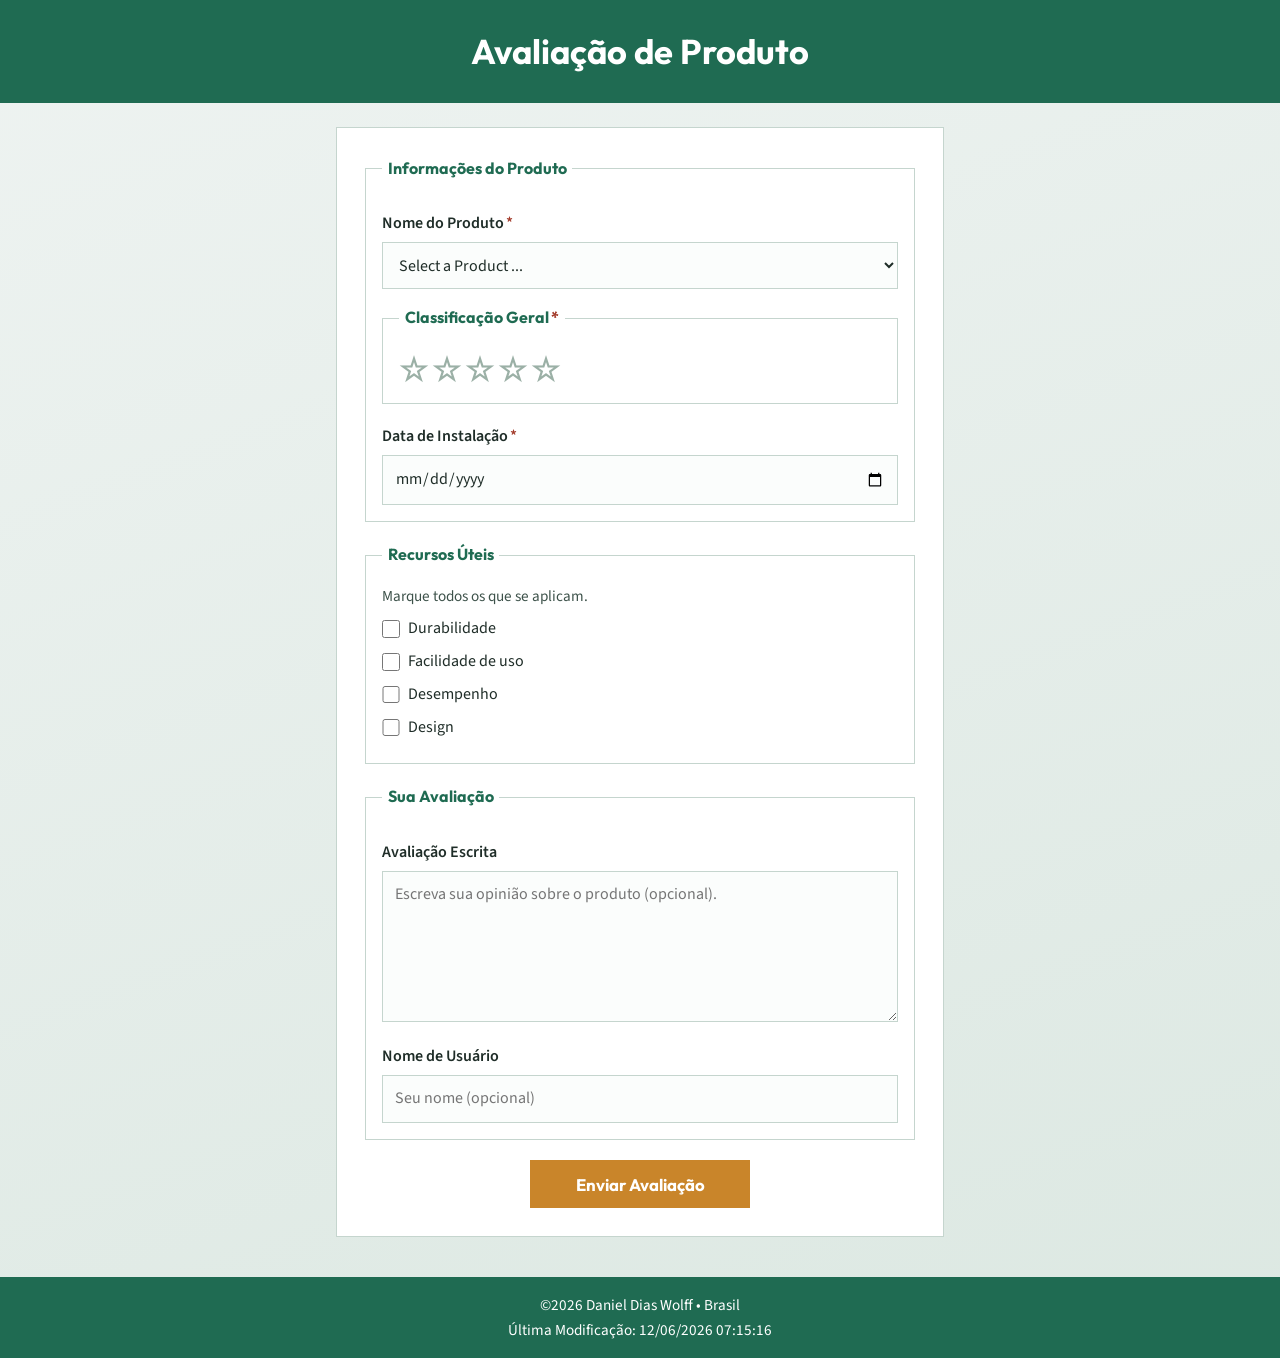
==== formulario.html @ 79c7a691 "Adiciona o formulário de avaliação de produto da S05. Inclui página de confirmação com contador em l" ====
<!DOCTYPE html>
<html lang="pt-BR">

<head>
  <meta charset="UTF-8">
  <meta name="viewport" content="width=device-width, initial-scale=1.0">
  <meta name="author" content="Daniel Dias Wolff">
  <meta name="description"
    content="Formulário de avaliação de produto da disciplina WDD 131. Envie classificação, data de instalação e comentários.">
  <title>Avaliação de Produto – WDD 131</title>
  <link rel="preconnect" href="https://fonts.googleapis.com">
  <link rel="preconnect" href="https://fonts.gstatic.com" crossorigin>
  <link
    href="https://fonts.googleapis.com/css2?family=Outfit:wght@500;700&family=Source+Sans+3:wght@400;600&display=swap"
    rel="stylesheet">
  <link rel="stylesheet" href="estilos/formulario.css">
  <script src="scripts/obterdatas.js" defer></script>
  <script src="scripts/formulario.js" defer></script>
</head>

<body>
  <header>
    <h1>Avaliação de Produto</h1>
  </header>

  <main>
    <form method="get" action="review.html">
      <fieldset>
        <legend>Informações do Produto</legend>

        <label for="produto">Nome do Produto<span class="obrigatorio">*</span></label>
        <select id="produto" name="produto" required>
          <option value="" disabled selected>Select a Product ...</option>
        </select>

        <fieldset class="classificacao">
          <legend>Classificação Geral<span class="obrigatorio">*</span></legend>
          <div class="estrelas">
            <input type="radio" id="nota5" name="classificacao" value="5" required>
            <label for="nota5" title="5 estrelas">☆</label>

            <input type="radio" id="nota4" name="classificacao" value="4" required>
            <label for="nota4" title="4 estrelas">☆</label>

            <input type="radio" id="nota3" name="classificacao" value="3" required>
            <label for="nota3" title="3 estrelas">☆</label>

            <input type="radio" id="nota2" name="classificacao" value="2" required>
            <label for="nota2" title="2 estrelas">☆</label>

            <input type="radio" id="nota1" name="classificacao" value="1" required>
            <label for="nota1" title="1 estrela">☆</label>
          </div>
        </fieldset>

        <label for="data-instalacao">Data de Instalação<span class="obrigatorio">*</span></label>
        <input type="date" id="data-instalacao" name="data-instalacao" required>
      </fieldset>

      <fieldset>
        <legend>Recursos Úteis</legend>
        <p class="ajuda">Marque todos os que se aplicam.</p>

        <div class="opcao">
          <input type="checkbox" id="durabilidade" name="recurso" value="durabilidade">
          <label for="durabilidade">Durabilidade</label>
        </div>
        <div class="opcao">
          <input type="checkbox" id="facilidade" name="recurso" value="facilidade">
          <label for="facilidade">Facilidade de uso</label>
        </div>
        <div class="opcao">
          <input type="checkbox" id="desempenho" name="recurso" value="desempenho">
          <label for="desempenho">Desempenho</label>
        </div>
        <div class="opcao">
          <input type="checkbox" id="design" name="recurso" value="design">
          <label for="design">Design</label>
        </div>
      </fieldset>

      <fieldset>
        <legend>Sua Avaliação</legend>

        <label for="avaliacao">Avaliação Escrita</label>
        <textarea id="avaliacao" name="avaliacao" rows="5"
          placeholder="Escreva sua opinião sobre o produto (opcional)."></textarea>

        <label for="usuario">Nome de Usuário</label>
        <input type="text" id="usuario" name="usuario" placeholder="Seu nome (opcional)" autocomplete="nickname">
      </fieldset>

      <input type="submit" value="Enviar Avaliação">
    </form>
  </main>

  <footer>
    <p>©<span id="anoatual"></span> Daniel Dias Wolff • Brasil</p>
    <p id="ultimaModificacao"></p>
  </footer>
</body>

</html>
---- estilos/formulario.css ----
* {
  margin: 0;
  padding: 0;
  box-sizing: border-box;
}

:root {
  --cor-fundo: #eef3f1;
  --cor-superficie: #ffffff;
  --cor-texto: #1f2d28;
  --cor-primaria: #1f6b52;
  --cor-destaque: #c9852a;
  --cor-borda: #c5d5ce;
  --fonte-titulo: "Outfit", sans-serif;
  --fonte-corpo: "Source Sans 3", sans-serif;
}

body {
  font-family: var(--fonte-corpo);
  background: linear-gradient(160deg, #eef3f1 0%, #dce8e2 100%);
  color: var(--cor-texto);
  line-height: 1.6;
  min-height: 100vh;
  display: flex;
  flex-direction: column;
}

header {
  background-color: var(--cor-primaria);
  color: #fff;
  padding: 1.5rem 1rem;
  text-align: center;
}

h1 {
  font-family: var(--fonte-titulo);
  font-size: 1.85rem;
  font-weight: 700;
}

main {
  width: min(640px, 100%);
  margin: 1.5rem auto 2.5rem;
  padding: 0 1rem;
  flex: 1;
}

form {
  background-color: var(--cor-superficie);
  border: 1px solid var(--cor-borda);
  padding: 1.25rem;
}

fieldset {
  border: 1px solid var(--cor-borda);
  padding: 1rem;
  margin-bottom: 1.25rem;
}

legend {
  font-family: var(--fonte-titulo);
  font-weight: 700;
  color: var(--cor-primaria);
  padding: 0 0.35rem;
}

label {
  display: block;
  font-weight: 600;
  margin: 0.85rem 0 0.35rem;
}

.obrigatorio {
  color: #a33b2b;
  margin-left: 0.15rem;
}

.ajuda {
  font-size: 0.95rem;
  margin-bottom: 0.5rem;
  color: #3d524a;
}

input[type="text"],
input[type="date"],
select,
textarea {
  width: 100%;
  padding: 0.65rem 0.75rem;
  border: 1px solid var(--cor-borda);
  font: inherit;
  color: var(--cor-texto);
  background-color: #fbfdfc;
}

textarea {
  resize: vertical;
  min-height: 110px;
}

input:focus,
select:focus,
textarea:focus {
  outline: 2px solid var(--cor-primaria);
  outline-offset: 2px;
}

.classificacao {
  margin-top: 1rem;
}

.estrelas {
  display: flex;
  flex-direction: row-reverse;
  justify-content: flex-end;
  gap: 0.25rem;
  margin-top: 0.5rem;
}

.estrelas input {
  position: absolute;
  opacity: 0;
  width: 1px;
  height: 1px;
}

.estrelas label {
  margin: 0;
  font-size: 2rem;
  line-height: 1;
  cursor: pointer;
  color: #9bb0a6;
}

.estrelas input:focus + label {
  outline: 2px solid var(--cor-primaria);
  outline-offset: 2px;
}

.estrelas label:hover,
.estrelas label:hover ~ label,
.estrelas input:checked ~ label {
  color: var(--cor-destaque);
}

.opcao {
  display: flex;
  align-items: center;
  gap: 0.55rem;
  margin: 0.45rem 0;
}

.opcao label {
  margin: 0;
  font-weight: 400;
}

.opcao input {
  width: 1.1rem;
  height: 1.1rem;
  accent-color: var(--cor-primaria);
}

input[type="submit"] {
  display: block;
  width: 100%;
  margin-top: 0.5rem;
  padding: 0.85rem 1rem;
  border: none;
  background-color: var(--cor-destaque);
  color: #fff;
  font-family: var(--fonte-titulo);
  font-size: 1.05rem;
  font-weight: 700;
  cursor: pointer;
}

input[type="submit"]:hover {
  background-color: #b07220;
}

.confirmacao {
  background-color: var(--cor-superficie);
  border: 1px solid var(--cor-borda);
  padding: 1.75rem 1.25rem;
  text-align: center;
}

.mensagem {
  font-family: var(--fonte-titulo);
  font-size: 1.25rem;
  color: var(--cor-primaria);
  margin-bottom: 1rem;
}

.contador {
  margin-bottom: 1.25rem;
}

.voltar {
  display: inline-block;
  padding: 0.65rem 1.1rem;
  background-color: var(--cor-primaria);
  color: #fff;
  text-decoration: none;
  font-weight: 600;
}

.voltar:hover {
  background-color: #185541;
}

footer {
  background-color: var(--cor-primaria);
  color: #fff;
  text-align: center;
  padding: 1rem;
  font-size: 0.95rem;
}

@media (min-width: 640px) {
  h1 {
    font-size: 2.15rem;
  }

  form,
  .confirmacao {
    padding: 1.75rem;
  }

  input[type="submit"] {
    width: auto;
    min-width: 220px;
    margin-left: auto;
    margin-right: auto;
  }
}
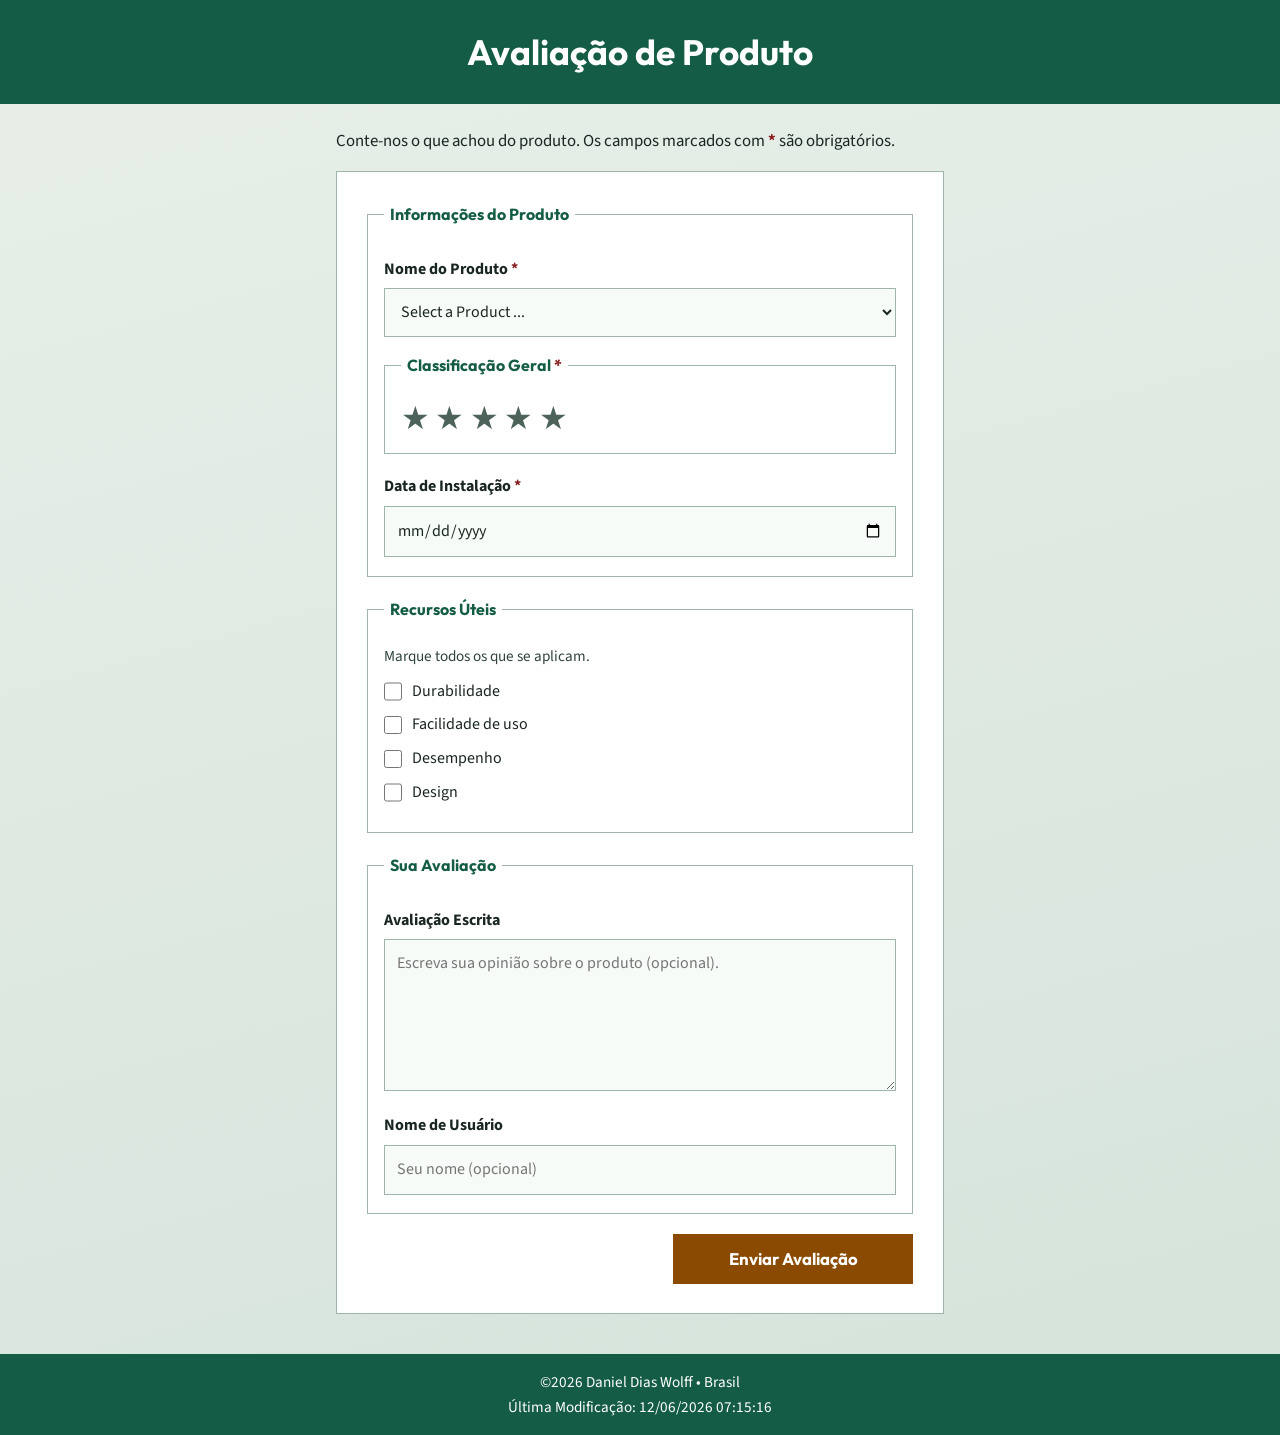
==== commit 4fcb2206: "Ajusta o formulário S05 para atender à rubrica e ao Lighthouse. Inclui avaliacao.html com localStora" ====
--- a/formulario.html
+++ b/formulario.html
@@ -8,10 +8,11 @@
   <meta name="description"
     content="Formulário de avaliação de produto da disciplina WDD 131. Envie classificação, data de instalação e comentários.">
   <title>Avaliação de Produto – WDD 131</title>
+  <link rel="icon" href="favicon.ico" sizes="any">
   <link rel="preconnect" href="https://fonts.googleapis.com">
   <link rel="preconnect" href="https://fonts.gstatic.com" crossorigin>
   <link
-    href="https://fonts.googleapis.com/css2?family=Outfit:wght@500;700&family=Source+Sans+3:wght@400;600&display=swap"
+    href="https://fonts.googleapis.com/css2?family=Outfit:wght@600;700&family=Source+Sans+3:wght@400;600;700&display=swap"
     rel="stylesheet">
   <link rel="stylesheet" href="estilos/formulario.css">
   <script src="scripts/obterdatas.js" defer></script>
@@ -24,37 +25,46 @@
   </header>
 
   <main>
+    <p class="intro">
+      Conte-nos o que achou do produto. Os campos marcados com
+      <span class="obrigatorio">*</span> são obrigatórios.
+    </p>
+
     <form method="get" action="review.html">
       <fieldset>
         <legend>Informações do Produto</legend>
 
-        <label for="produto">Nome do Produto<span class="obrigatorio">*</span></label>
-        <select id="produto" name="produto" required>
-          <option value="" disabled selected>Select a Product ...</option>
-        </select>
+        <div class="campo">
+          <label for="produto">Nome do Produto <span class="obrigatorio">*</span></label>
+          <select id="produto" name="produto" required>
+            <option value="" disabled selected>Select a Product ...</option>
+          </select>
+        </div>
 
         <fieldset class="classificacao">
-          <legend>Classificação Geral<span class="obrigatorio">*</span></legend>
-          <div class="estrelas">
-            <input type="radio" id="nota5" name="classificacao" value="5" required>
-            <label for="nota5" title="5 estrelas">☆</label>
+          <legend>Classificação Geral <span class="obrigatorio">*</span></legend>
+          <div class="estrelas" role="radiogroup" aria-label="Classificação de 1 a 5 estrelas">
+            <input type="radio" id="nota5" name="classificacao" value="5" required aria-label="5 estrelas">
+            <label for="nota5"><span aria-hidden="true">★</span></label>
 
-            <input type="radio" id="nota4" name="classificacao" value="4" required>
-            <label for="nota4" title="4 estrelas">☆</label>
+            <input type="radio" id="nota4" name="classificacao" value="4" required aria-label="4 estrelas">
+            <label for="nota4"><span aria-hidden="true">★</span></label>
 
-            <input type="radio" id="nota3" name="classificacao" value="3" required>
-            <label for="nota3" title="3 estrelas">☆</label>
+            <input type="radio" id="nota3" name="classificacao" value="3" required aria-label="3 estrelas">
+            <label for="nota3"><span aria-hidden="true">★</span></label>
 
-            <input type="radio" id="nota2" name="classificacao" value="2" required>
-            <label for="nota2" title="2 estrelas">☆</label>
+            <input type="radio" id="nota2" name="classificacao" value="2" required aria-label="2 estrelas">
+            <label for="nota2"><span aria-hidden="true">★</span></label>
 
-            <input type="radio" id="nota1" name="classificacao" value="1" required>
-            <label for="nota1" title="1 estrela">☆</label>
+            <input type="radio" id="nota1" name="classificacao" value="1" required aria-label="1 estrela">
+            <label for="nota1"><span aria-hidden="true">★</span></label>
           </div>
         </fieldset>
 
-        <label for="data-instalacao">Data de Instalação<span class="obrigatorio">*</span></label>
-        <input type="date" id="data-instalacao" name="data-instalacao" required>
+        <div class="campo">
+          <label for="data-instalacao">Data de Instalação <span class="obrigatorio">*</span></label>
+          <input type="date" id="data-instalacao" name="data-instalacao" required>
+        </div>
       </fieldset>
 
       <fieldset>
@@ -82,12 +92,16 @@
       <fieldset>
         <legend>Sua Avaliação</legend>
 
-        <label for="avaliacao">Avaliação Escrita</label>
-        <textarea id="avaliacao" name="avaliacao" rows="5"
-          placeholder="Escreva sua opinião sobre o produto (opcional)."></textarea>
+        <div class="campo">
+          <label for="avaliacao">Avaliação Escrita</label>
+          <textarea id="avaliacao" name="avaliacao" rows="5"
+            placeholder="Escreva sua opinião sobre o produto (opcional)."></textarea>
+        </div>
 
-        <label for="usuario">Nome de Usuário</label>
-        <input type="text" id="usuario" name="usuario" placeholder="Seu nome (opcional)" autocomplete="nickname">
+        <div class="campo">
+          <label for="usuario">Nome de Usuário</label>
+          <input type="text" id="usuario" name="usuario" placeholder="Seu nome (opcional)" autocomplete="nickname">
+        </div>
       </fieldset>
 
       <input type="submit" value="Enviar Avaliação">
--- a/estilos/formulario.css
+++ b/estilos/formulario.css
@@ -5,19 +5,21 @@
 }
 
 :root {
-  --cor-fundo: #eef3f1;
+  --cor-fundo: #e8efe9;
   --cor-superficie: #ffffff;
-  --cor-texto: #1f2d28;
-  --cor-primaria: #1f6b52;
-  --cor-destaque: #c9852a;
-  --cor-borda: #c5d5ce;
+  --cor-texto: #1a2621;
+  --cor-primaria: #145c45;
+  --cor-destaque: #8a4b00;
+  --cor-borda: #9fb5aa;
+  --cor-estrela: #4d6359;
   --fonte-titulo: "Outfit", sans-serif;
   --fonte-corpo: "Source Sans 3", sans-serif;
 }
 
 body {
   font-family: var(--fonte-corpo);
-  background: linear-gradient(160deg, #eef3f1 0%, #dce8e2 100%);
+  background-color: var(--cor-fundo);
+  background-image: linear-gradient(165deg, #e8efe9 0%, #d5e3db 100%);
   color: var(--cor-texto);
   line-height: 1.6;
   min-height: 100vh;
@@ -45,6 +47,16 @@
   flex: 1;
 }
 
+.intro {
+  margin-bottom: 1rem;
+  font-size: 1.05rem;
+}
+
+.obrigatorio {
+  color: #8b1e1e;
+  font-weight: 700;
+}
+
 form {
   background-color: var(--cor-superficie);
   border: 1px solid var(--cor-borda);
@@ -53,7 +65,7 @@
 
 fieldset {
   border: 1px solid var(--cor-borda);
-  padding: 1rem;
+  padding: 1rem 1rem 1.15rem;
   margin-bottom: 1.25rem;
 }
 
@@ -61,24 +73,24 @@
   font-family: var(--fonte-titulo);
   font-weight: 700;
   color: var(--cor-primaria);
-  padding: 0 0.35rem;
-}
-
-label {
+  padding: 0 0.4rem;
+}
+
+.campo {
+  margin-top: 0.85rem;
+}
+
+.campo label,
+fieldset > label {
   display: block;
-  font-weight: 600;
-  margin: 0.85rem 0 0.35rem;
-}
-
-.obrigatorio {
-  color: #a33b2b;
-  margin-left: 0.15rem;
+  font-weight: 700;
+  margin-bottom: 0.35rem;
 }
 
 .ajuda {
   font-size: 0.95rem;
-  margin-bottom: 0.5rem;
-  color: #3d524a;
+  margin: 0.35rem 0 0.65rem;
+  color: #2f433b;
 }
 
 input[type="text"],
@@ -86,11 +98,11 @@
 select,
 textarea {
   width: 100%;
-  padding: 0.65rem 0.75rem;
+  padding: 0.7rem 0.75rem;
   border: 1px solid var(--cor-borda);
   font: inherit;
   color: var(--cor-texto);
-  background-color: #fbfdfc;
+  background-color: #f7fbf8;
 }
 
 textarea {
@@ -101,7 +113,7 @@
 input:focus,
 select:focus,
 textarea:focus {
-  outline: 2px solid var(--cor-primaria);
+  outline: 3px solid var(--cor-primaria);
   outline-offset: 2px;
 }
 
@@ -113,8 +125,8 @@
   display: flex;
   flex-direction: row-reverse;
   justify-content: flex-end;
-  gap: 0.25rem;
-  margin-top: 0.5rem;
+  gap: 0.35rem;
+  margin-top: 0.55rem;
 }
 
 .estrelas input {
@@ -129,12 +141,12 @@
   font-size: 2rem;
   line-height: 1;
   cursor: pointer;
-  color: #9bb0a6;
+  color: var(--cor-estrela);
 }
 
 .estrelas input:focus + label {
-  outline: 2px solid var(--cor-primaria);
-  outline-offset: 2px;
+  outline: 3px solid var(--cor-primaria);
+  outline-offset: 3px;
 }
 
 .estrelas label:hover,
@@ -146,8 +158,8 @@
 .opcao {
   display: flex;
   align-items: center;
-  gap: 0.55rem;
-  margin: 0.45rem 0;
+  gap: 0.6rem;
+  margin: 0.5rem 0;
 }
 
 .opcao label {
@@ -156,16 +168,16 @@
 }
 
 .opcao input {
-  width: 1.1rem;
-  height: 1.1rem;
+  width: 1.15rem;
+  height: 1.15rem;
   accent-color: var(--cor-primaria);
 }
 
 input[type="submit"] {
   display: block;
   width: 100%;
-  margin-top: 0.5rem;
-  padding: 0.85rem 1rem;
+  margin-top: 0.35rem;
+  padding: 0.9rem 1.1rem;
   border: none;
   background-color: var(--cor-destaque);
   color: #fff;
@@ -175,8 +187,14 @@
   cursor: pointer;
 }
 
-input[type="submit"]:hover {
-  background-color: #b07220;
+input[type="submit"]:hover,
+input[type="submit"]:focus {
+  background-color: #6e3c00;
+}
+
+input[type="submit"]:focus {
+  outline: 3px solid var(--cor-primaria);
+  outline-offset: 3px;
 }
 
 .confirmacao {
@@ -188,26 +206,33 @@
 
 .mensagem {
   font-family: var(--fonte-titulo);
-  font-size: 1.25rem;
+  font-size: 1.3rem;
+  font-weight: 700;
   color: var(--cor-primaria);
   margin-bottom: 1rem;
 }
 
 .contador {
-  margin-bottom: 1.25rem;
+  margin-bottom: 1.35rem;
 }
 
 .voltar {
   display: inline-block;
-  padding: 0.65rem 1.1rem;
+  padding: 0.7rem 1.2rem;
   background-color: var(--cor-primaria);
   color: #fff;
   text-decoration: none;
-  font-weight: 600;
-}
-
-.voltar:hover {
-  background-color: #185541;
+  font-weight: 700;
+}
+
+.voltar:hover,
+.voltar:focus {
+  background-color: #0f4634;
+}
+
+.voltar:focus {
+  outline: 3px solid var(--cor-destaque);
+  outline-offset: 3px;
 }
 
 footer {
@@ -220,18 +245,18 @@
 
 @media (min-width: 640px) {
   h1 {
-    font-size: 2.15rem;
+    font-size: 2.2rem;
   }
 
   form,
   .confirmacao {
-    padding: 1.75rem;
+    padding: 1.85rem;
   }
 
   input[type="submit"] {
     width: auto;
-    min-width: 220px;
+    min-width: 240px;
     margin-left: auto;
-    margin-right: auto;
+    margin-right: 0;
   }
 }
